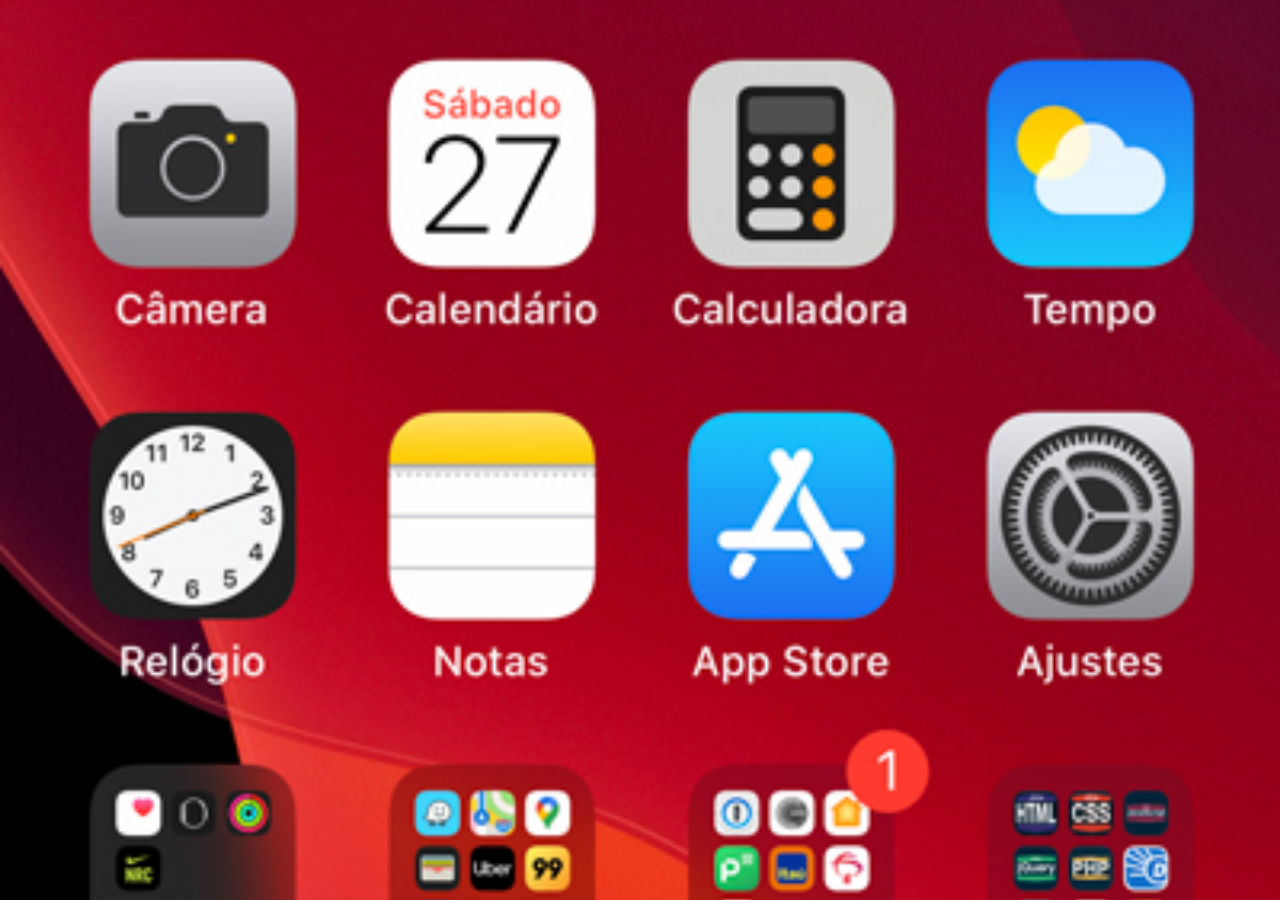
==== home.html @ 86406d89 "criei home html" ====
<!DOCTYPE html>
<html lang="pt-br">
<head>
    <meta charset="UTF-8">
    <meta name="viewport" content="width=device-width, initial-scale=1.0">
    <title>Home</title>
    <style>
        * {
            margin: 0px;
            padding: 0px;
        }

        body {
            width: 100vw;
            height: 100vh;
            background: url('imagens/tela-home.jpg') top center;
            background-size: cover;
        }
    </style>
</head>
<body>
    
</body>
</html>
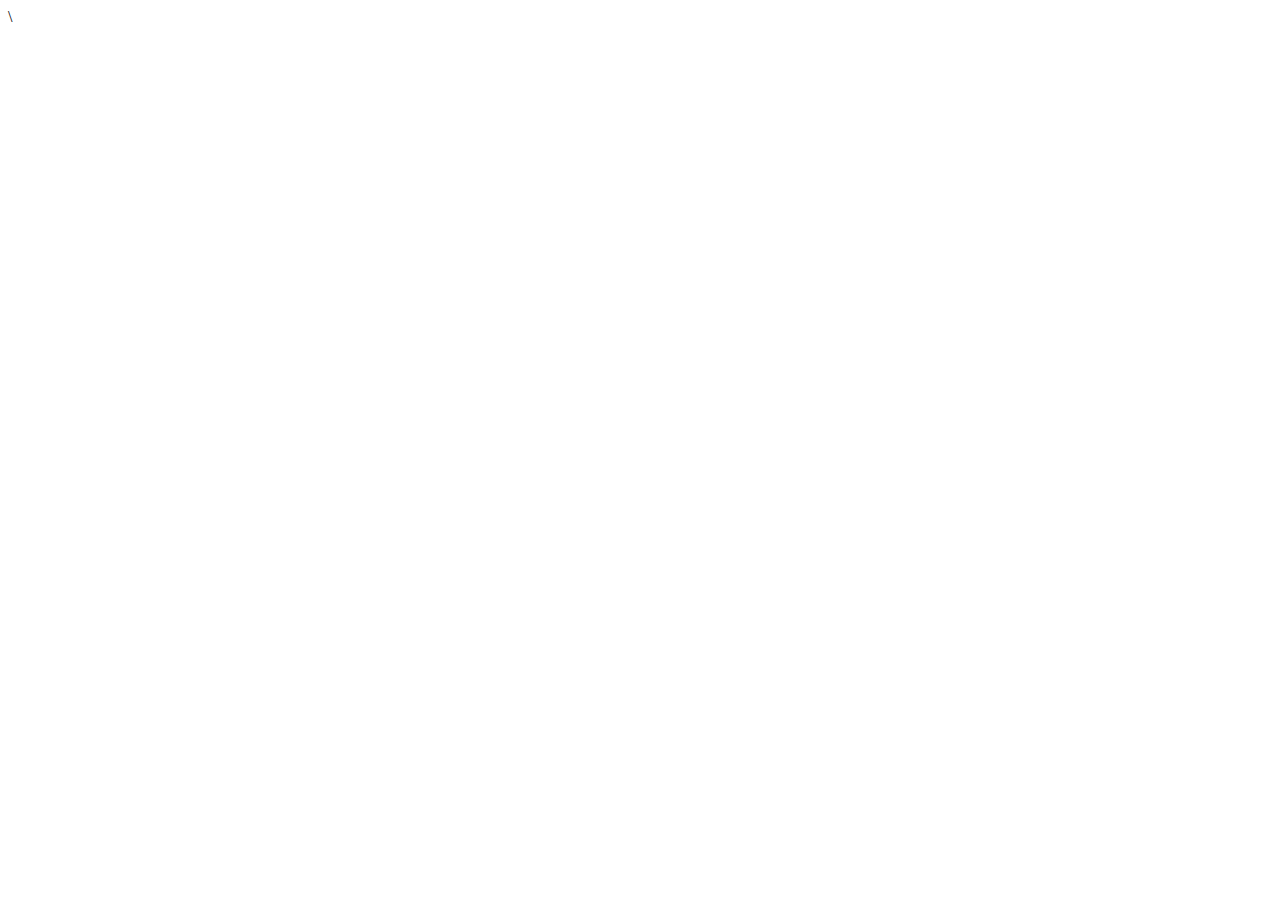
==== commit a256a560: "update imagem tela" ====
--- a/home.html
+++ b/home.html
@@ -3,20 +3,7 @@
 <head>
     <meta charset="UTF-8">
     <meta name="viewport" content="width=device-width, initial-scale=1.0">
-    <title>Home</title>
-    <style>
-        * {
-            margin: 0px;
-            padding: 0px;
-        }
-
-        body {
-            width: 100vw;
-            height: 100vh;
-            background: url('imagens/tela-home.jpg') top center;
-            background-size: cover;
-        }
-    </style>
+    <title>Home</title>\<link rel="stylesheet" href="estilos/social.css">
 </head>
 <body>
     
--- a/estilos/social.css
+++ b/estilos/social.css
@@ -0,0 +1 @@
+@charset "UTF-8";